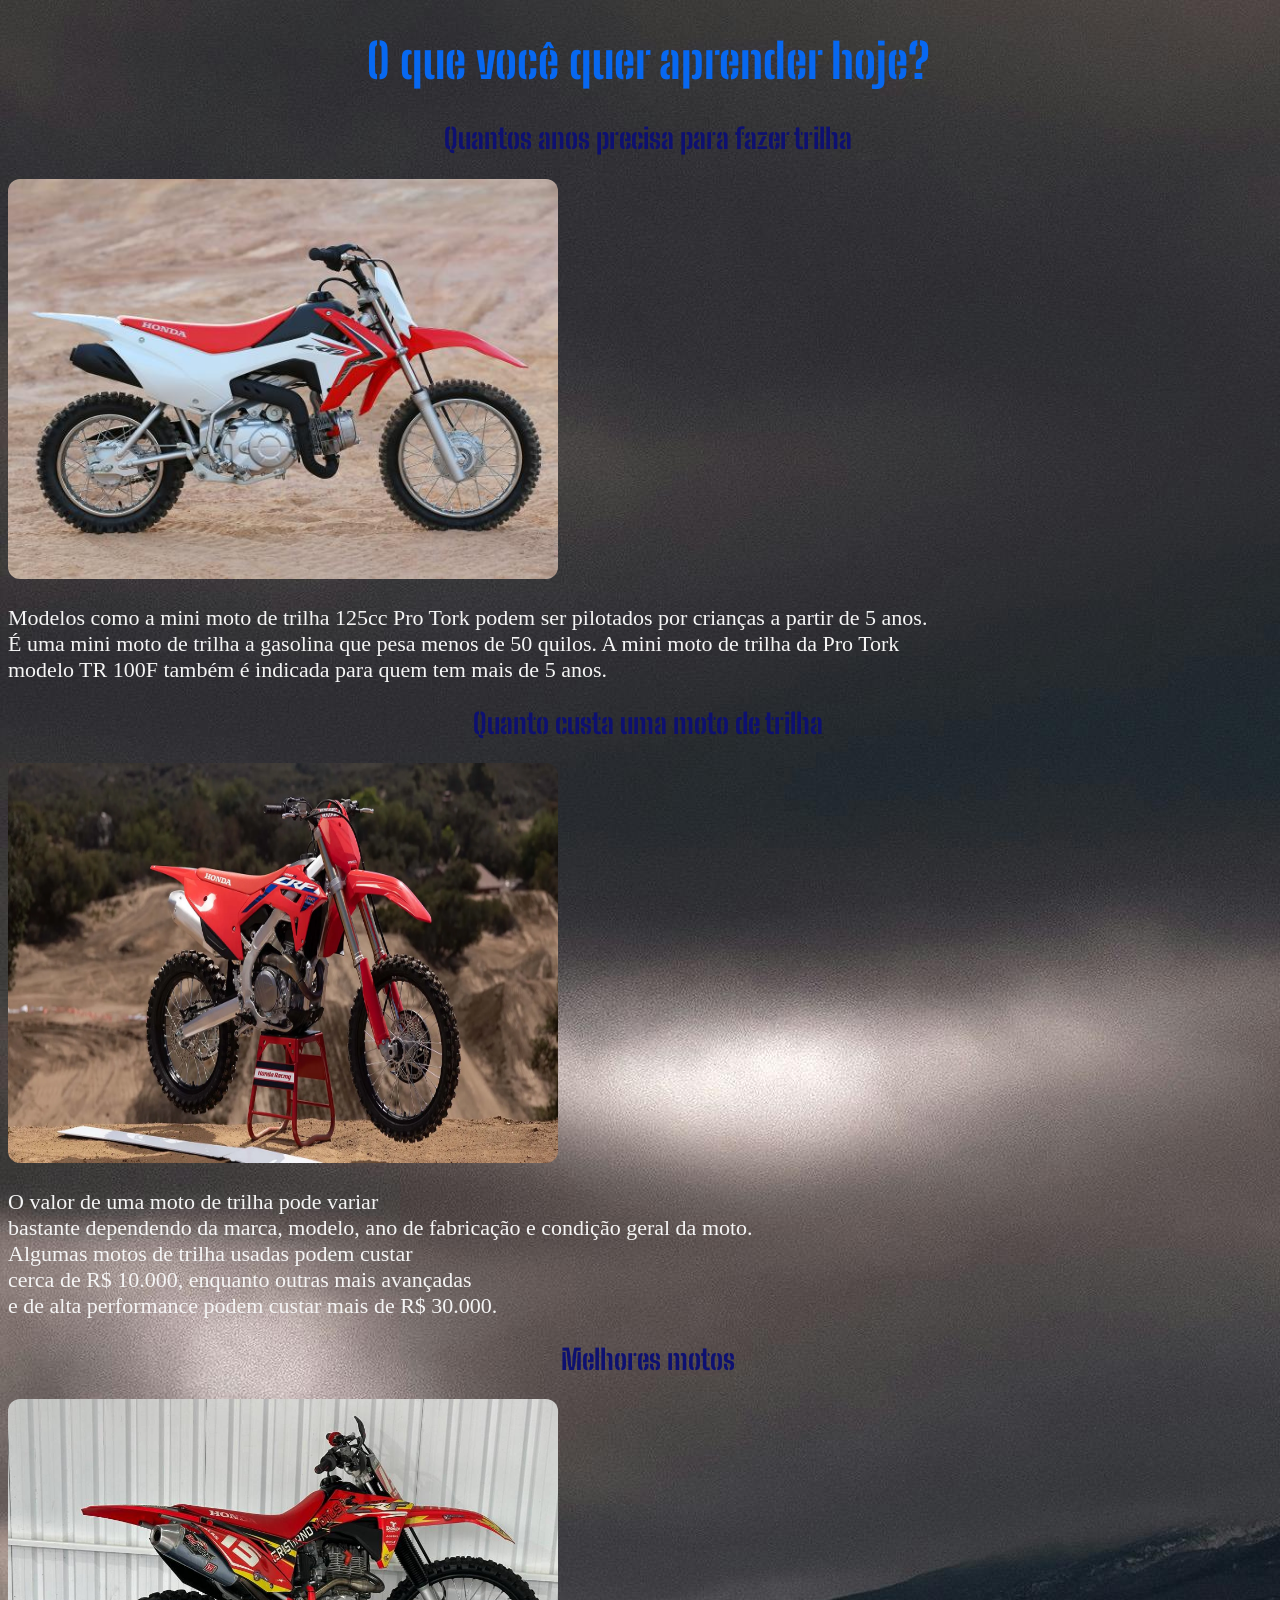
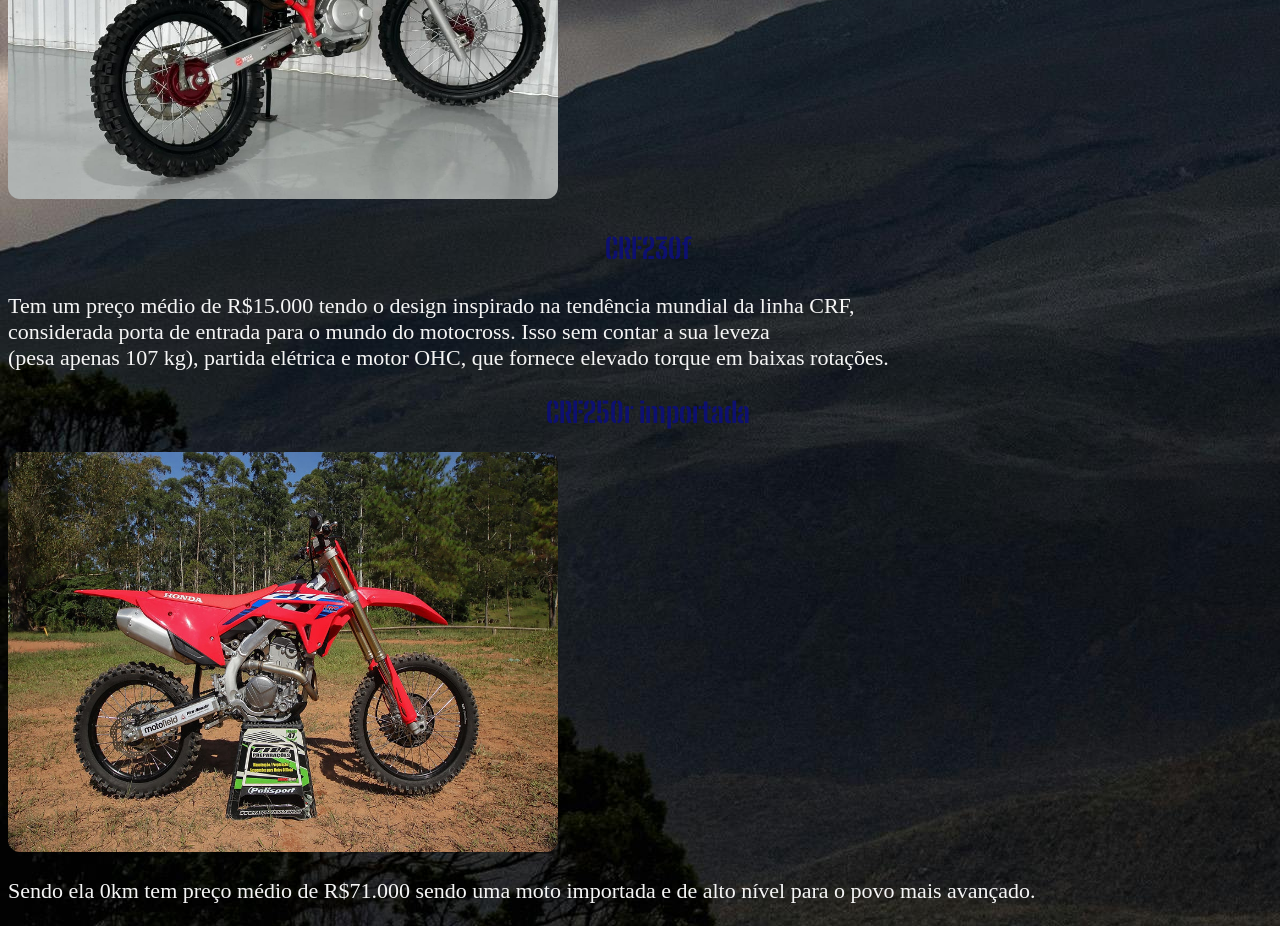
==== explorar.html @ fbce7b0f "33" ====
<!DOCTYPE html>
<html lang="en">
<head>
    <meta charset="UTF-8">
    <meta name="viewport" content="width=device-width, initial-scale=1.0">
    <title>Explorar</title>
    <link rel="stylesheet" href="style.css">
</head>
<body class="pag-3">
    <h1 class="titulo">O que você quer aprender hoje?</h1>
    <h2 class="subtitulo">Quantos anos precisa para fazer trilha</h2>
    <div class="primeira-coisa">
        <img class="fotos" src="./img64776-1367601643-v580x435.jpg">
        <p class="texto">Modelos como a mini moto de trilha 125cc Pro Tork podem ser pilotados por crianças a partir de 5 anos.</br> É uma mini moto de trilha a gasolina que pesa menos de 50 quilos. A mini moto de trilha da Pro Tork</br> modelo TR 100F também é indicada para quem tem mais de 5 anos.</p>
    </div>
    <h2 class="subtitulo">Quanto custa uma moto de trilha</h2>
    <div class="segunda-coisa">
    <img class="fotos" src="./3324760.jpg">
    <p class="texto">O valor de uma moto de trilha pode variar</br> bastante dependendo da marca, modelo, ano de fabricação e condição geral da moto.</br> Algumas motos de trilha usadas podem custar </br>cerca de R$ 10.000, enquanto outras mais avançadas </br>e de alta performance podem custar mais de R$ 30.000.</p>
    </div>
    <h2 class="subtitulo" >Melhores motos</h2>
    <div class="terceira-coisa">
        <img class="fotos" src="./18a27b65d0ae0df7f12dfe9a568c5dbd.jpg">
        <h3 class="subtitulo">CRF230f</h3>
        <p class="texto">Tem um preço médio de R$15.000 tendo o design inspirado na tendência mundial da linha CRF,</br> considerada porta de entrada para o mundo do motocross. Isso sem contar a sua leveza </br>(pesa apenas 107 kg), partida elétrica e motor OHC, que fornece elevado torque em baixas rotações. </p>  
    </div>
     <h2 class="subtitulo" >CRF250r importada</h2>
        <div class="quarta-coisa">
            <img class="fotos" src="./bb585c_b01068d02ed745f79c894de54bfc4372~mv2.jpg">
            <p class="texto">Sendo ela 0km tem preço médio de R$71.000 sendo uma moto importada e de alto nível para o povo mais avançado.
            </p>
            </div>
            

</body>
</html>
---- style.css ----
@import url('https://fonts.googleapis.com/css2?family=Big+Shoulders+Stencil:opsz,wght@10..72,100..900&family=Rock+Salt&display=swap');
.pag-12{
    background-image: url(./imagem\ fundo.jpg);
    width: 100%;
}
.pag-3{
    background-image: url(./pexels-simon73-1183099.jpg);
    width: 100%;
}
.cabecalho {
    width: 100%;
}
.topicos {
    color: #3c05e1;
    font-size: 24px;
}
.titulo {
    color: #0768f1;
    font-size: 48px;
    font-family:Big Shoulders Stencil;
    text-align: center;
}

.subtitulo {
    font-family:Big Shoulders Stencil;
    font-size: 28px;
    color: #0d1071;
    text-align: center;
}
.texto-inicial { 
    font-size: 24px;
    color: #0d1071;
}
.texto-fonte {
    font-size: 18px;
    color: #0d1071;
}
.foto{
    width: 33%;
    border-radius: 10px;
    height: 400px;
}
.topicos {
    text-decoration: none ;
    list-style-type: none;
    display: flex;
}
.fotos{
    width: 550px;
    border-radius: 12px;
    height: 400px;
    display: inline-block;
}
.texto{
   font-size: 22px;
   color: whitesmoke;
   }
   .ul{
    text-decoration: none;
    list-style-type: none;
    display: flex;
   }
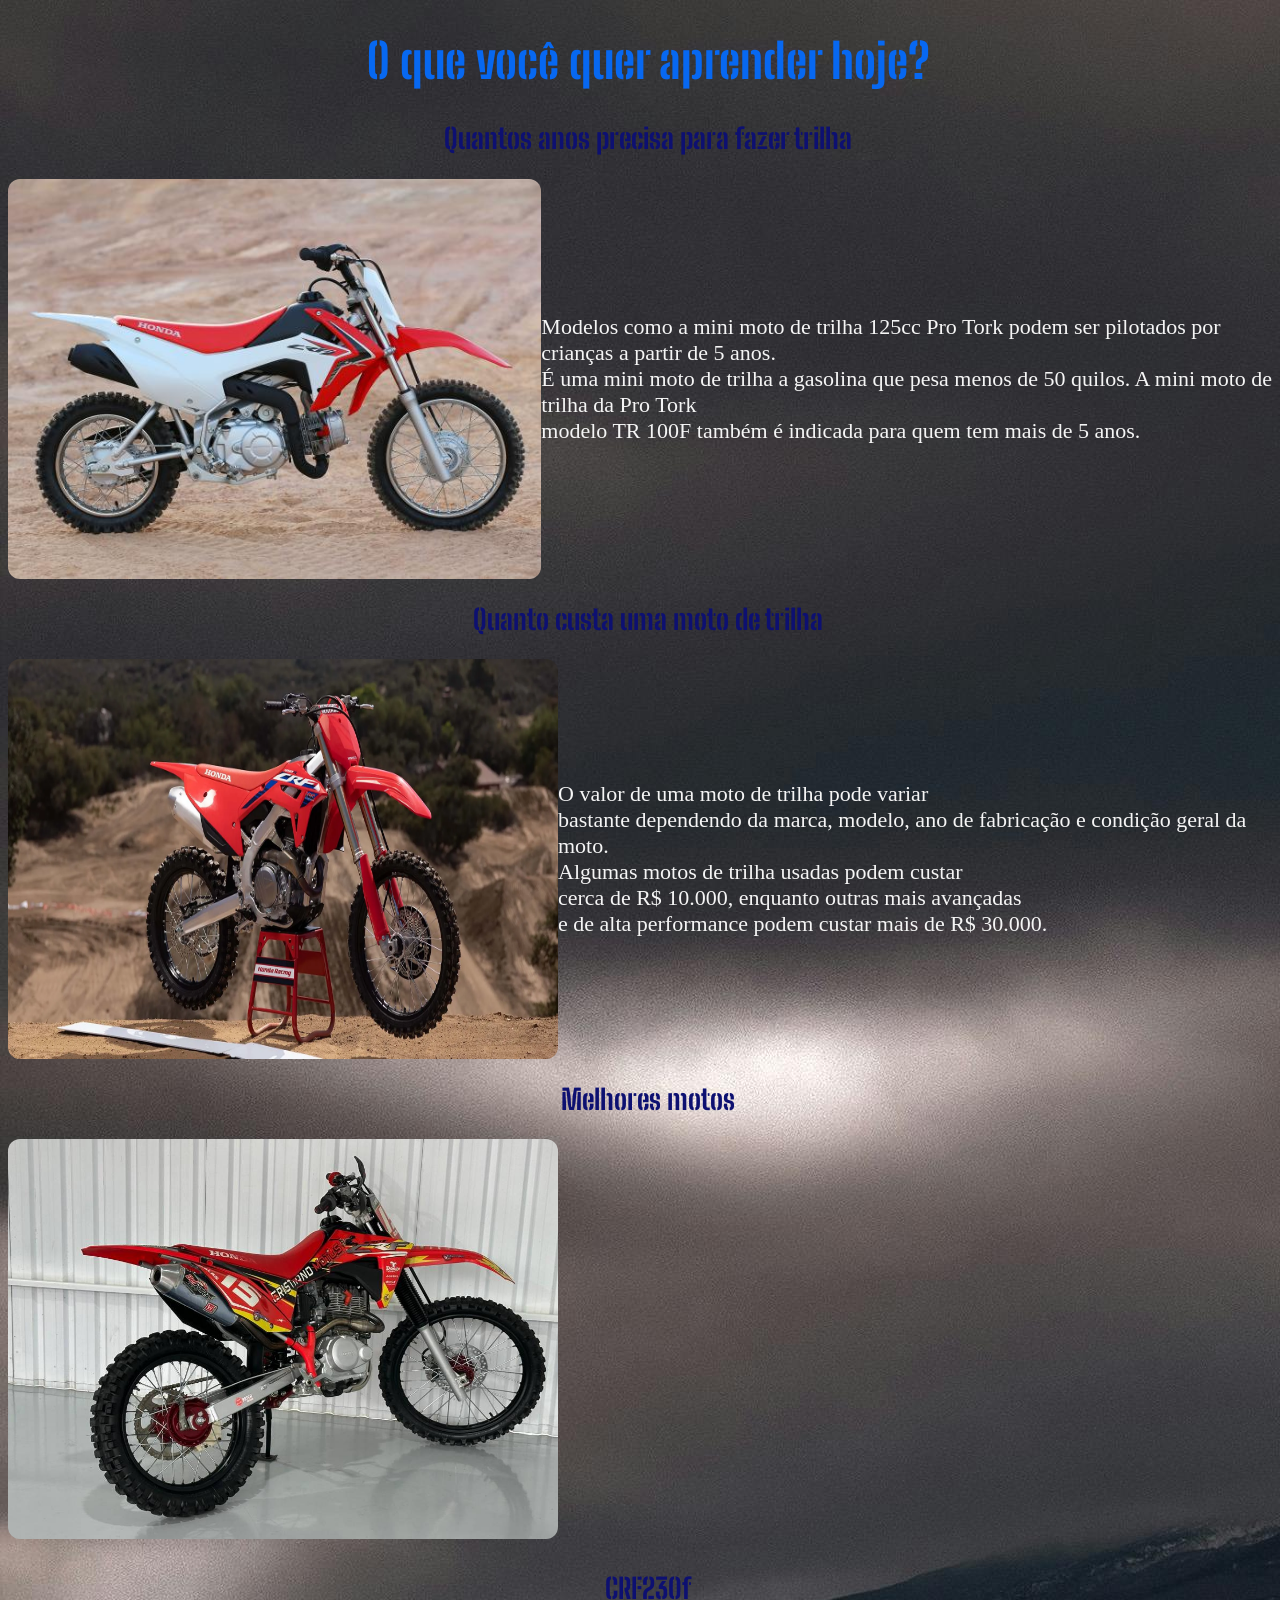
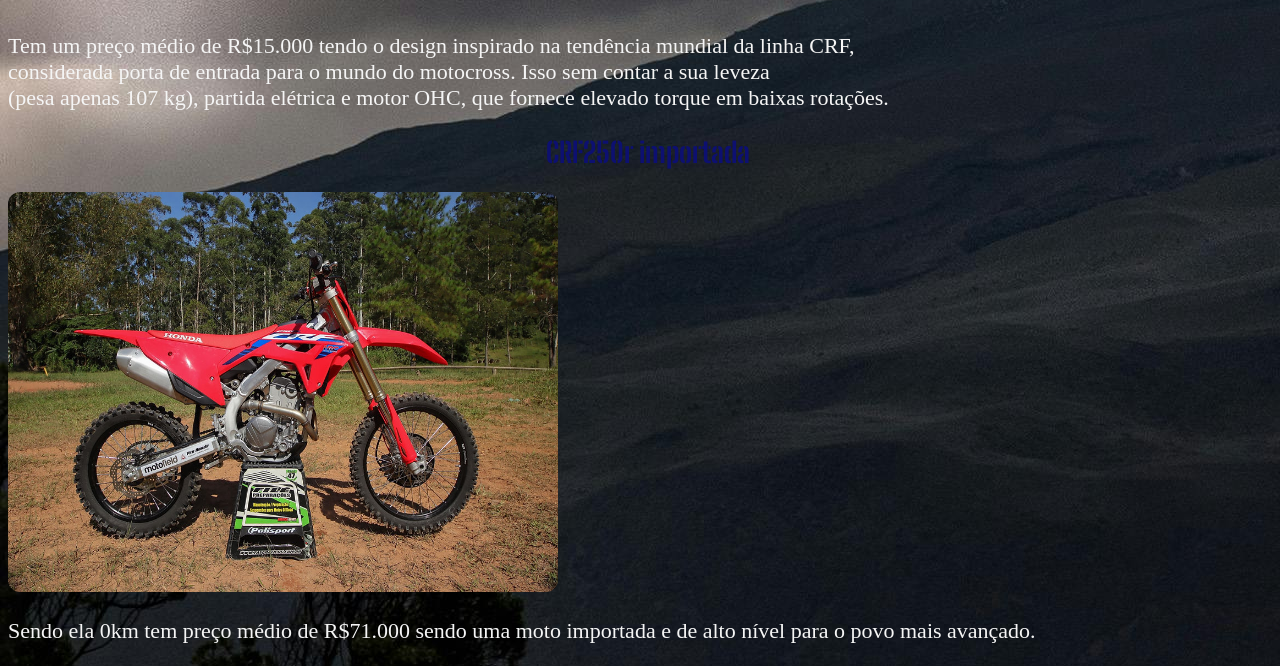
==== commit c033bea9: "6543" ====
--- a/explorar.html
+++ b/explorar.html
@@ -9,12 +9,12 @@
 <body class="pag-3">
     <h1 class="titulo">O que você quer aprender hoje?</h1>
     <h2 class="subtitulo">Quantos anos precisa para fazer trilha</h2>
-    <div class="primeira-coisa">
+    <div class="itens">
         <img class="fotos" src="./img64776-1367601643-v580x435.jpg">
         <p class="texto">Modelos como a mini moto de trilha 125cc Pro Tork podem ser pilotados por crianças a partir de 5 anos.</br> É uma mini moto de trilha a gasolina que pesa menos de 50 quilos. A mini moto de trilha da Pro Tork</br> modelo TR 100F também é indicada para quem tem mais de 5 anos.</p>
     </div>
     <h2 class="subtitulo">Quanto custa uma moto de trilha</h2>
-    <div class="segunda-coisa">
+    <div class="itens">
     <img class="fotos" src="./3324760.jpg">
     <p class="texto">O valor de uma moto de trilha pode variar</br> bastante dependendo da marca, modelo, ano de fabricação e condição geral da moto.</br> Algumas motos de trilha usadas podem custar </br>cerca de R$ 10.000, enquanto outras mais avançadas </br>e de alta performance podem custar mais de R$ 30.000.</p>
     </div>
--- a/style.css
+++ b/style.css
@@ -59,4 +59,8 @@
     text-decoration: none;
     list-style-type: none;
     display: flex;
+   }
+   .itens{
+    display: flex;
+    align-items: center;
    }
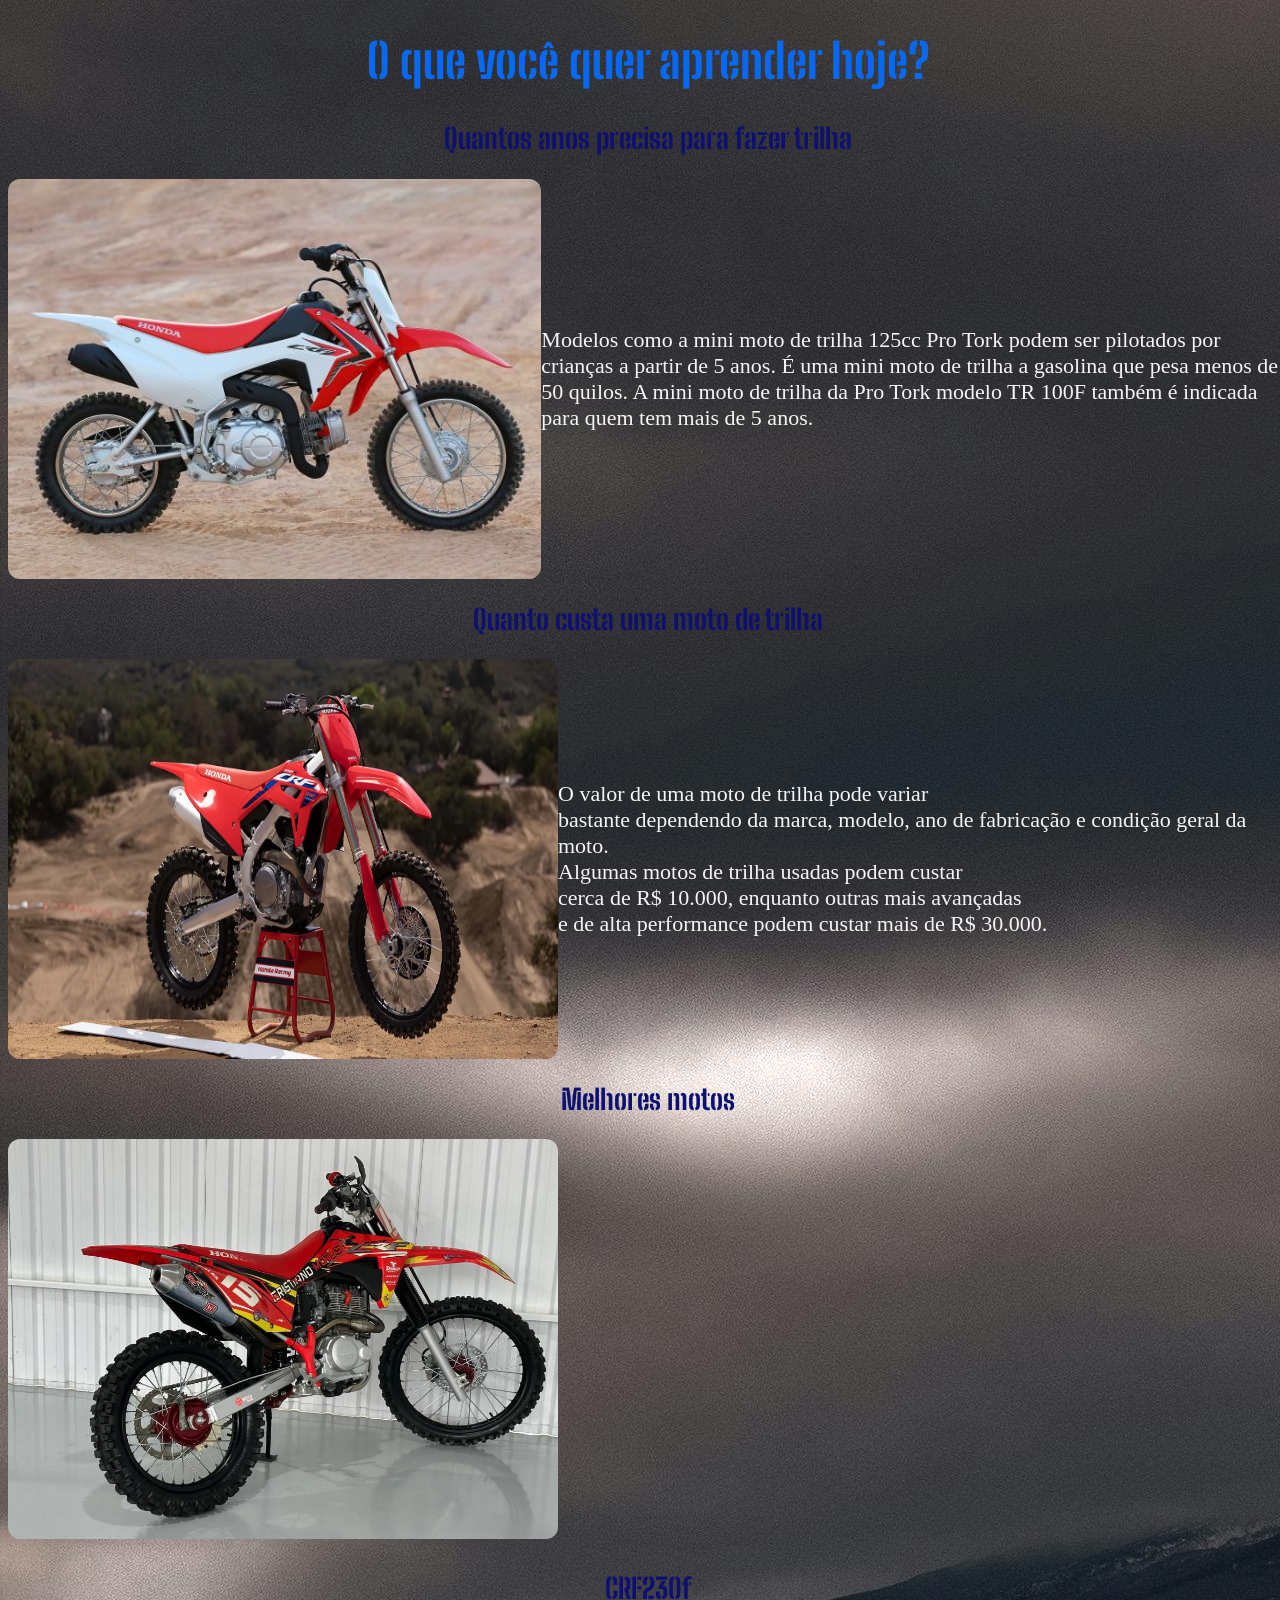
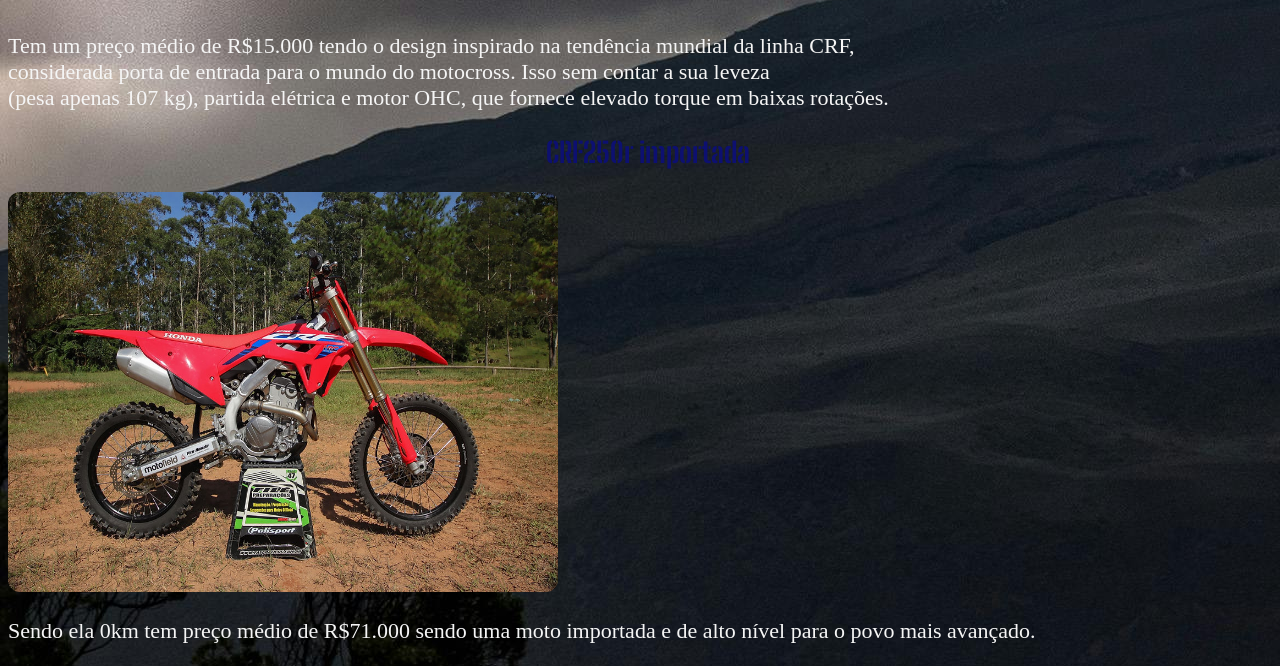
==== commit d008a245: "33" ====
--- a/explorar.html
+++ b/explorar.html
@@ -11,7 +11,7 @@
     <h2 class="subtitulo">Quantos anos precisa para fazer trilha</h2>
     <div class="itens">
         <img class="fotos" src="./img64776-1367601643-v580x435.jpg">
-        <p class="texto">Modelos como a mini moto de trilha 125cc Pro Tork podem ser pilotados por crianças a partir de 5 anos.</br> É uma mini moto de trilha a gasolina que pesa menos de 50 quilos. A mini moto de trilha da Pro Tork</br> modelo TR 100F também é indicada para quem tem mais de 5 anos.</p>
+        <p class="texto">Modelos como a mini moto de trilha 125cc Pro Tork podem ser pilotados por crianças a partir de 5 anos. É uma mini moto de trilha a gasolina que pesa menos de 50 quilos. A mini moto de trilha da Pro Tork modelo TR 100F também é indicada para quem tem mais de 5 anos.</p>
     </div>
     <h2 class="subtitulo">Quanto custa uma moto de trilha</h2>
     <div class="itens">
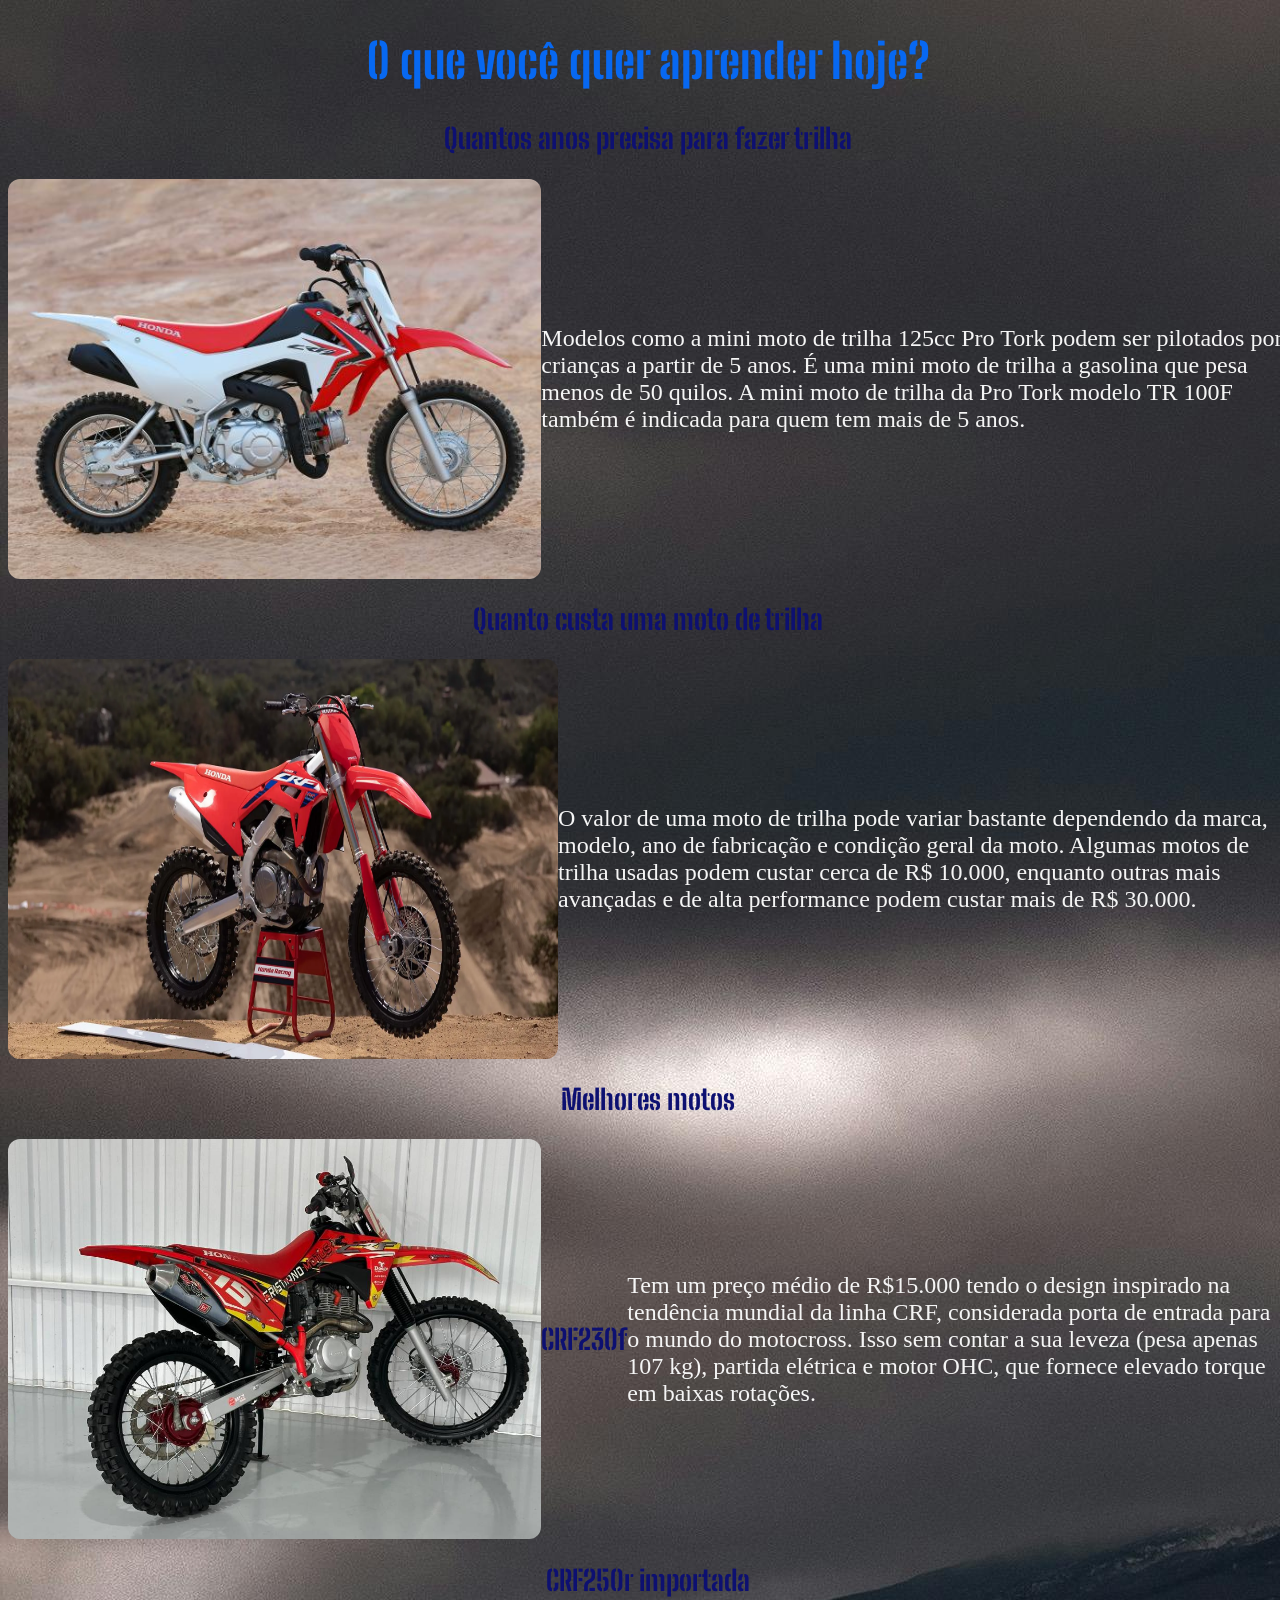
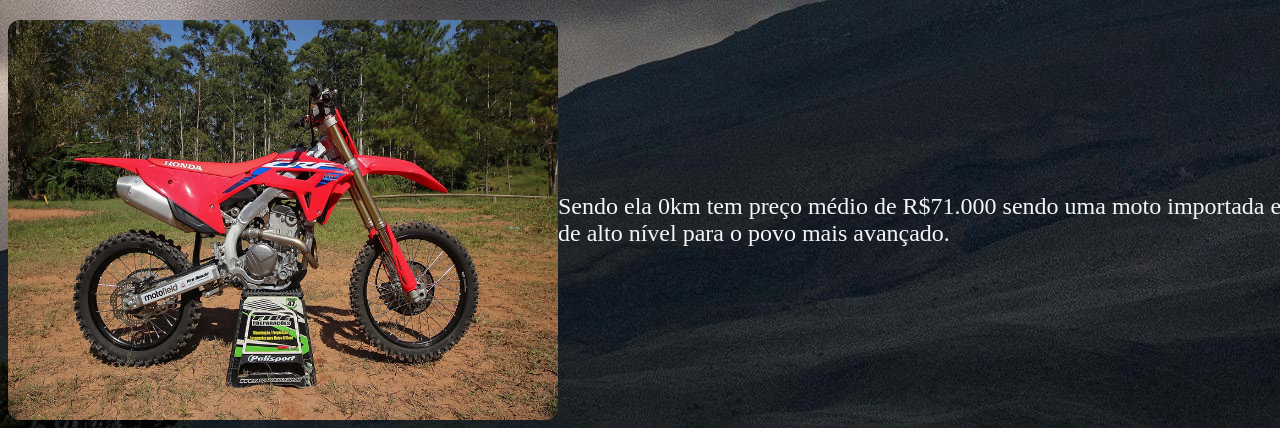
==== commit 6f64902b: "33" ====
--- a/explorar.html
+++ b/explorar.html
@@ -16,16 +16,16 @@
     <h2 class="subtitulo">Quanto custa uma moto de trilha</h2>
     <div class="itens">
     <img class="fotos" src="./3324760.jpg">
-    <p class="texto">O valor de uma moto de trilha pode variar</br> bastante dependendo da marca, modelo, ano de fabricação e condição geral da moto.</br> Algumas motos de trilha usadas podem custar </br>cerca de R$ 10.000, enquanto outras mais avançadas </br>e de alta performance podem custar mais de R$ 30.000.</p>
+    <p class="texto">O valor de uma moto de trilha pode variar bastante dependendo da marca, modelo, ano de fabricação e condição geral da moto. Algumas motos de trilha usadas podem custar cerca de R$ 10.000, enquanto outras mais avançadas e de alta performance podem custar mais de R$ 30.000.</p>
     </div>
     <h2 class="subtitulo" >Melhores motos</h2>
-    <div class="terceira-coisa">
+    <div class="itens">
         <img class="fotos" src="./18a27b65d0ae0df7f12dfe9a568c5dbd.jpg">
         <h3 class="subtitulo">CRF230f</h3>
-        <p class="texto">Tem um preço médio de R$15.000 tendo o design inspirado na tendência mundial da linha CRF,</br> considerada porta de entrada para o mundo do motocross. Isso sem contar a sua leveza </br>(pesa apenas 107 kg), partida elétrica e motor OHC, que fornece elevado torque em baixas rotações. </p>  
+        <p class="texto">Tem um preço médio de R$15.000 tendo o design inspirado na tendência mundial da linha CRF, considerada porta de entrada para o mundo do motocross. Isso sem contar a sua leveza (pesa apenas 107 kg), partida elétrica e motor OHC, que fornece elevado torque em baixas rotações. </p>  
     </div>
      <h2 class="subtitulo" >CRF250r importada</h2>
-        <div class="quarta-coisa">
+        <div class="itens">
             <img class="fotos" src="./bb585c_b01068d02ed745f79c894de54bfc4372~mv2.jpg">
             <p class="texto">Sendo ela 0km tem preço médio de R$71.000 sendo uma moto importada e de alto nível para o povo mais avançado.
             </p>
--- a/style.css
+++ b/style.css
@@ -52,7 +52,7 @@
     display: inline-block;
 }
 .texto{
-   font-size: 22px;
+   font-size: 24px;
    color: whitesmoke;
    }
    .ul{
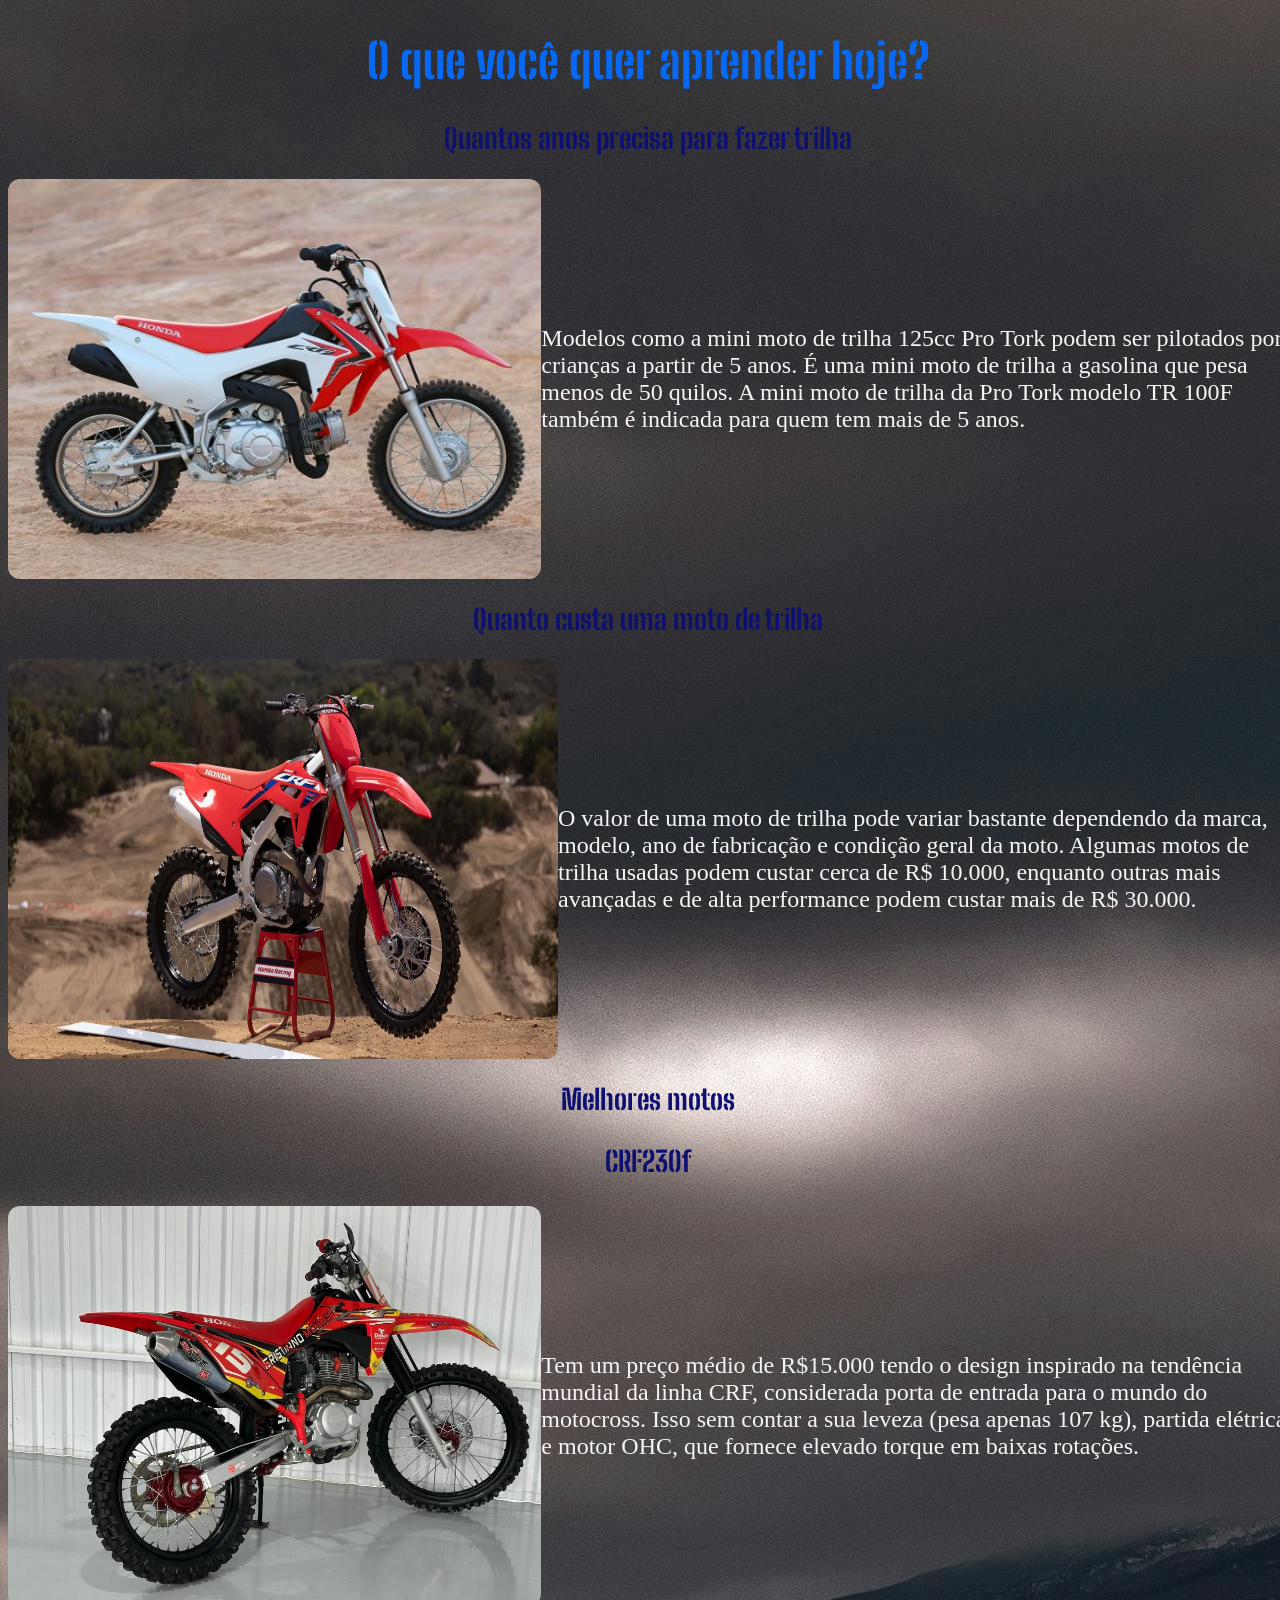
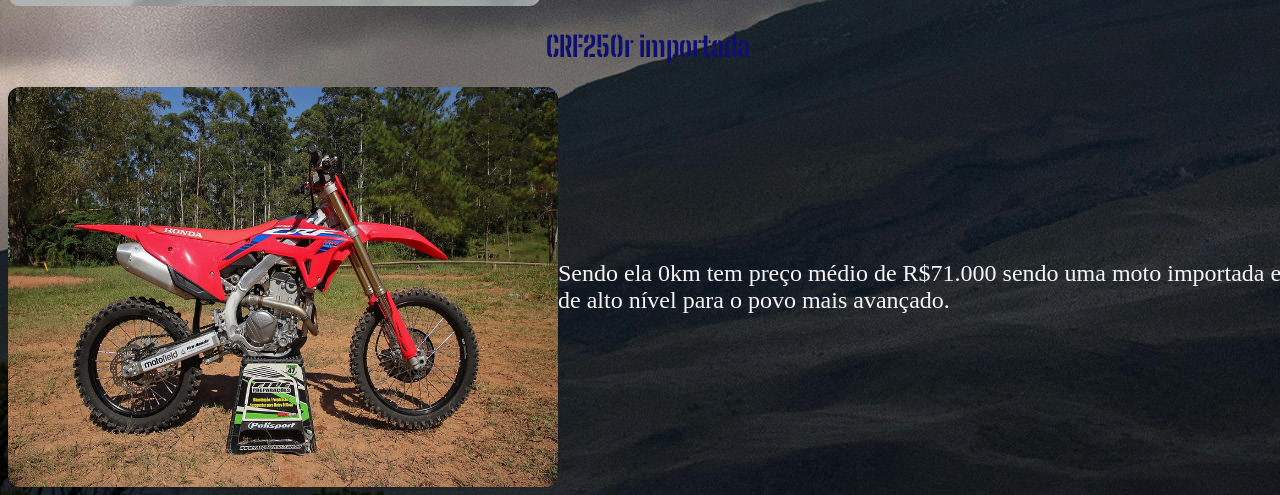
==== commit bc9c225d: "33" ====
--- a/explorar.html
+++ b/explorar.html
@@ -19,9 +19,10 @@
     <p class="texto">O valor de uma moto de trilha pode variar bastante dependendo da marca, modelo, ano de fabricação e condição geral da moto. Algumas motos de trilha usadas podem custar cerca de R$ 10.000, enquanto outras mais avançadas e de alta performance podem custar mais de R$ 30.000.</p>
     </div>
     <h2 class="subtitulo" >Melhores motos</h2>
+    <h3 class="subtitulo">CRF230f</h3>
     <div class="itens">
         <img class="fotos" src="./18a27b65d0ae0df7f12dfe9a568c5dbd.jpg">
-        <h3 class="subtitulo">CRF230f</h3>
+        
         <p class="texto">Tem um preço médio de R$15.000 tendo o design inspirado na tendência mundial da linha CRF, considerada porta de entrada para o mundo do motocross. Isso sem contar a sua leveza (pesa apenas 107 kg), partida elétrica e motor OHC, que fornece elevado torque em baixas rotações. </p>  
     </div>
      <h2 class="subtitulo" >CRF250r importada</h2>
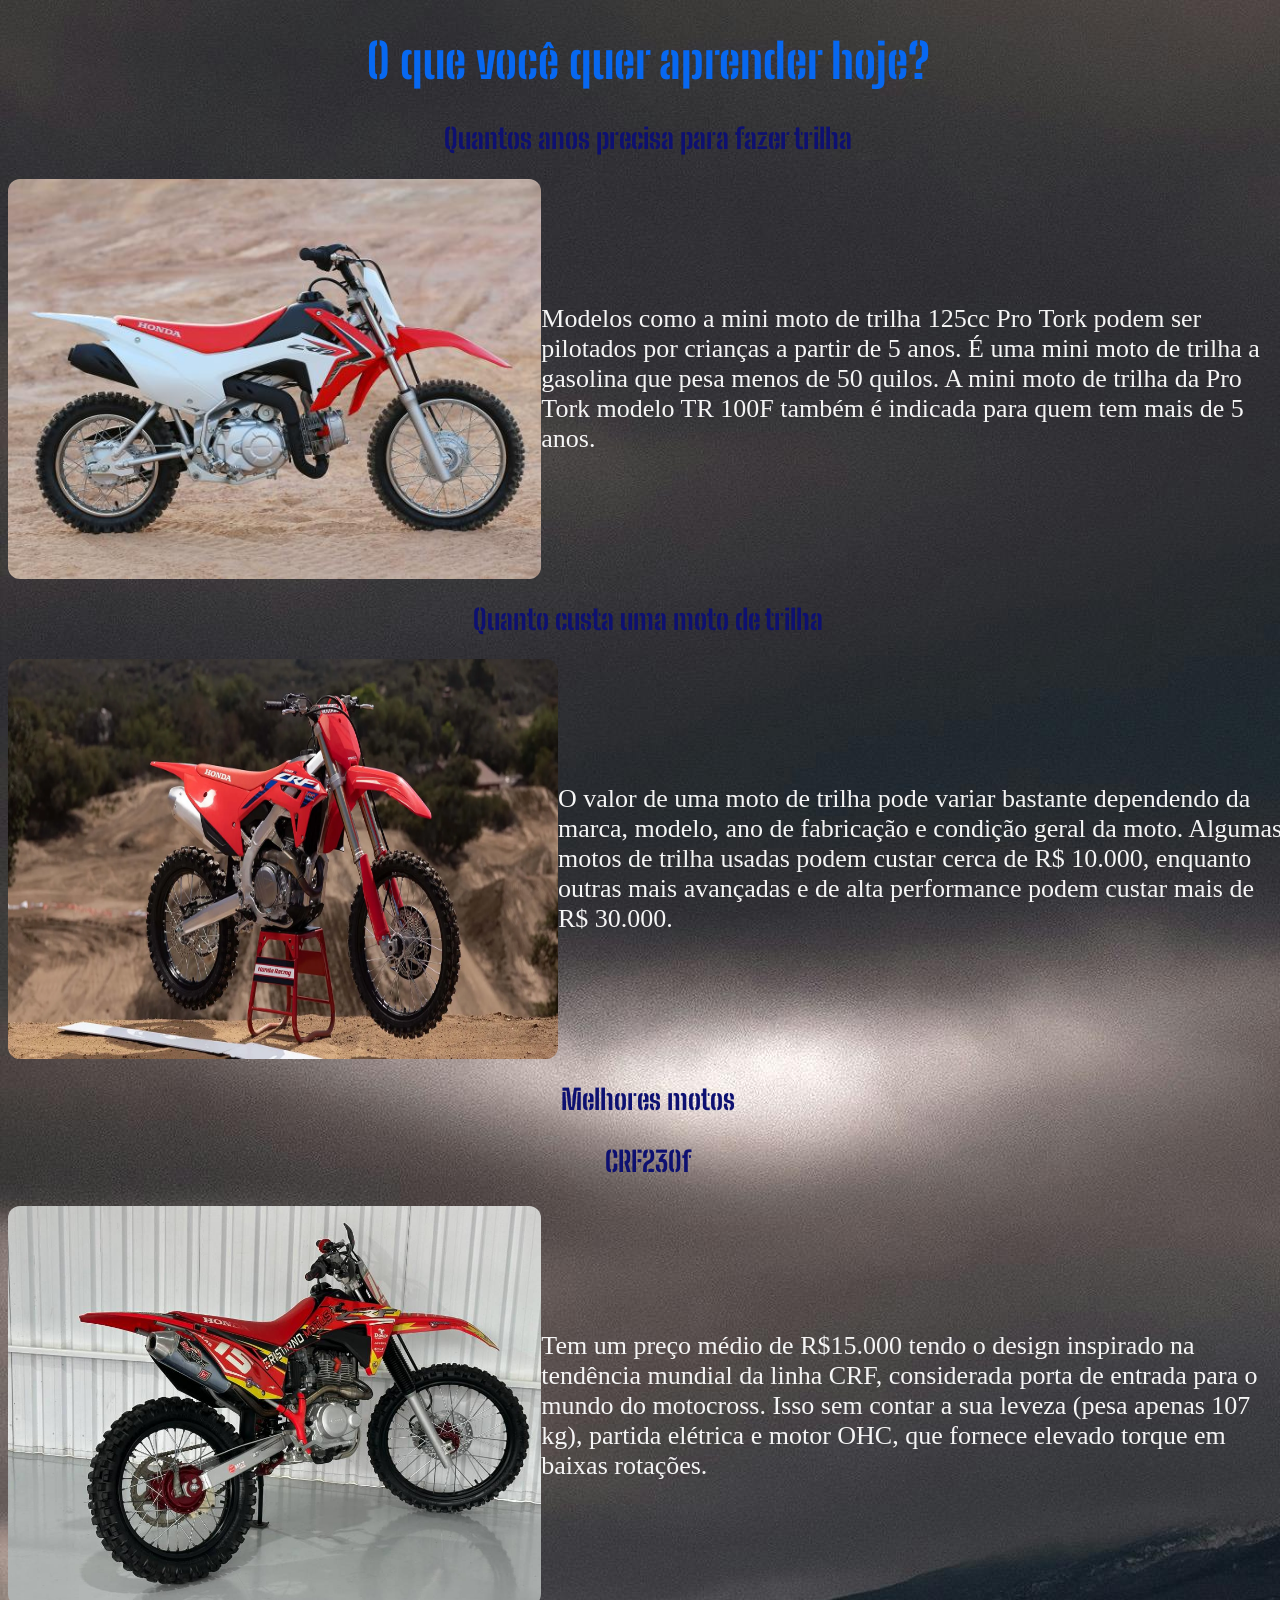
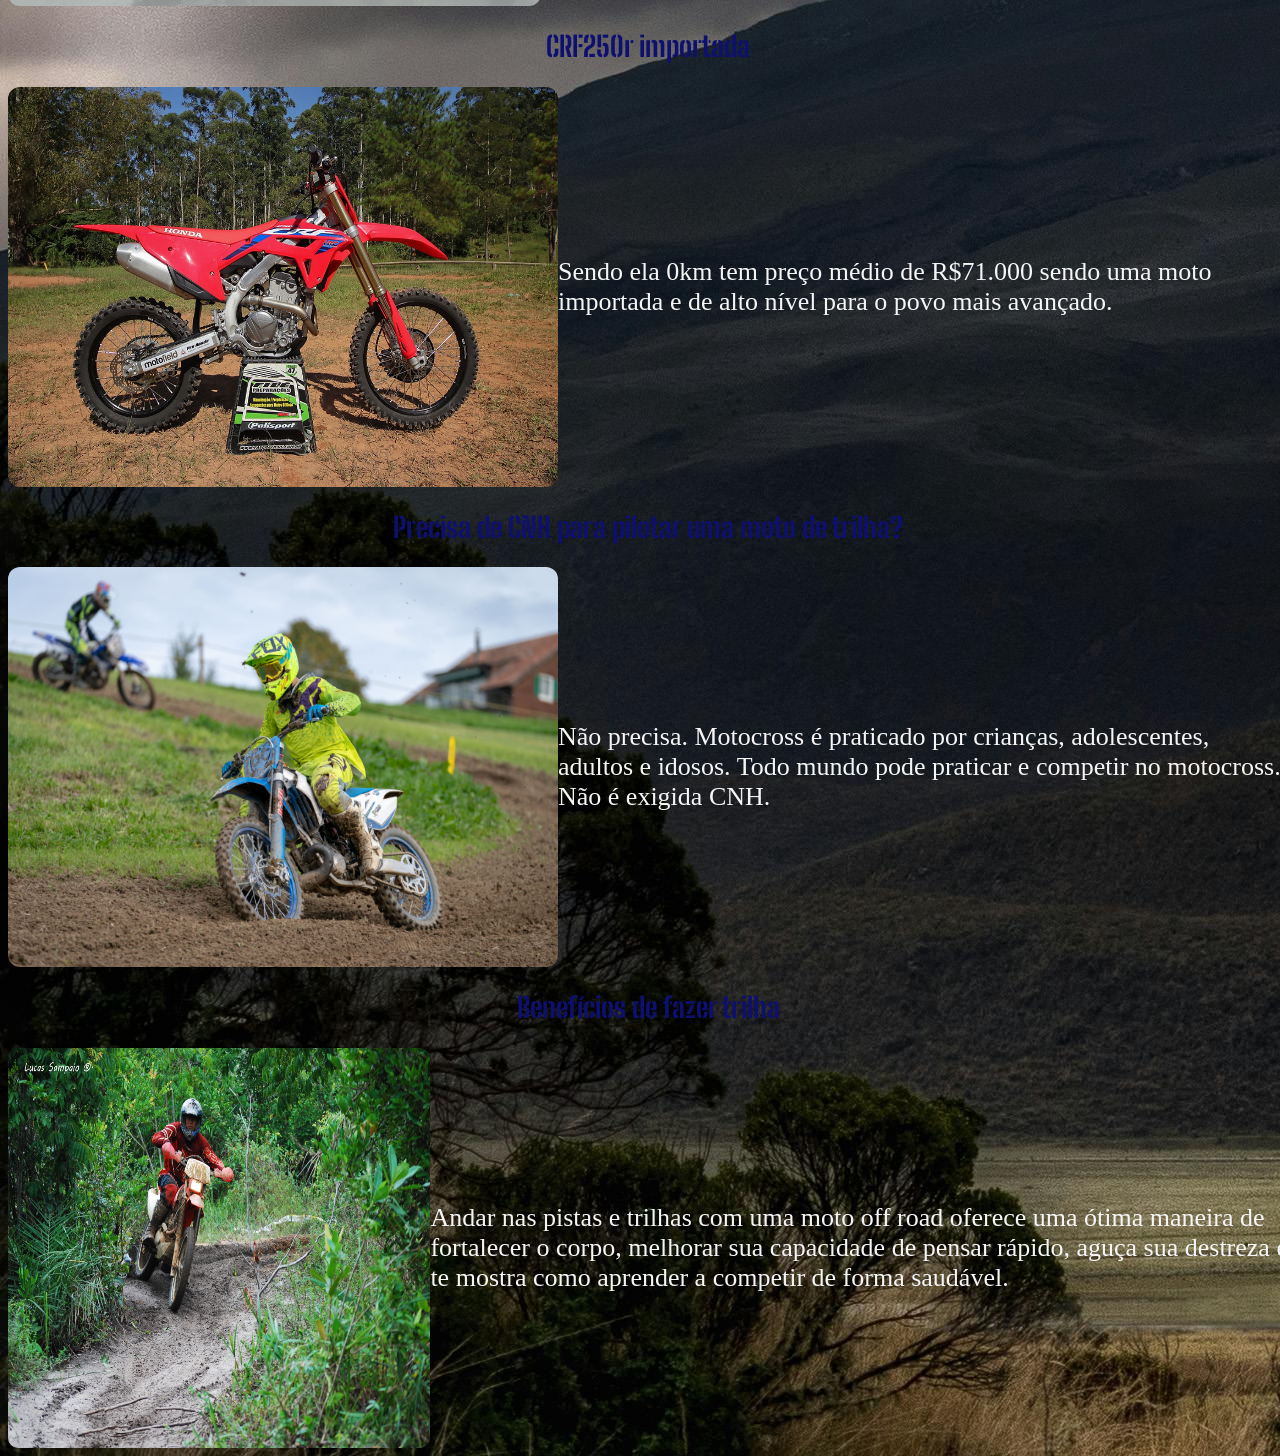
==== commit b164ce3f: "33" ====
--- a/explorar.html
+++ b/explorar.html
@@ -11,7 +11,7 @@
     <h2 class="subtitulo">Quantos anos precisa para fazer trilha</h2>
     <div class="itens">
         <img class="fotos" src="./img64776-1367601643-v580x435.jpg">
-        <p class="texto">Modelos como a mini moto de trilha 125cc Pro Tork podem ser pilotados por crianças a partir de 5 anos. É uma mini moto de trilha a gasolina que pesa menos de 50 quilos. A mini moto de trilha da Pro Tork modelo TR 100F também é indicada para quem tem mais de 5 anos.</p>
+        <p class="texto">             Modelos como a mini moto de trilha 125cc Pro Tork podem ser pilotados por crianças a partir de 5 anos. É uma mini moto de trilha a gasolina que pesa menos de 50 quilos. A mini moto de trilha da Pro Tork modelo TR 100F também é indicada para quem tem mais de 5 anos.</p>
     </div>
     <h2 class="subtitulo">Quanto custa uma moto de trilha</h2>
     <div class="itens">
@@ -22,8 +22,7 @@
     <h3 class="subtitulo">CRF230f</h3>
     <div class="itens">
         <img class="fotos" src="./18a27b65d0ae0df7f12dfe9a568c5dbd.jpg">
-        
-        <p class="texto">Tem um preço médio de R$15.000 tendo o design inspirado na tendência mundial da linha CRF, considerada porta de entrada para o mundo do motocross. Isso sem contar a sua leveza (pesa apenas 107 kg), partida elétrica e motor OHC, que fornece elevado torque em baixas rotações. </p>  
+         <p class="texto">Tem um preço médio de R$15.000 tendo o design inspirado na tendência mundial da linha CRF, considerada porta de entrada para o mundo do motocross. Isso sem contar a sua leveza (pesa apenas 107 kg), partida elétrica e motor OHC, que fornece elevado torque em baixas rotações. </p>  
     </div>
      <h2 class="subtitulo" >CRF250r importada</h2>
         <div class="itens">
@@ -31,7 +30,17 @@
             <p class="texto">Sendo ela 0km tem preço médio de R$71.000 sendo uma moto importada e de alto nível para o povo mais avançado.
             </p>
             </div>
-            
+            <h2 class="subtitulo">Precisa de CNH para pilotar uma moto de trilha?</h2>
+            <div class="itens">
+            <img class="fotos" src="./imagem fundo.jpg">
+            <p class="texto">Não precisa. Motocross é praticado por crianças, adolescentes, adultos e idosos. Todo mundo pode praticar e competir no motocross. Não é exigida CNH.</p>
+            </div>
+            <h2 class="subtitulo">Benefícios de fazer trilha</h2>
+            <div class="itens">
+            <img class="foto" src="./imagem 5.jpg">
+            <p class="texto">Andar nas pistas e trilhas com uma moto off road oferece uma ótima maneira de fortalecer o corpo, melhorar sua capacidade de pensar rápido, aguça sua destreza e te mostra como aprender a competir de forma saudável.</p>
+            </div>
+
 
 </body>
 </html>
--- a/style.css
+++ b/style.css
@@ -52,7 +52,7 @@
     display: inline-block;
 }
 .texto{
-   font-size: 24px;
+   font-size: 26px;
    color: whitesmoke;
    }
    .ul{
@@ -63,4 +63,13 @@
    .itens{
     display: flex;
     align-items: center;
+   }
+   .botao-link{
+    text-decoration: none;
+    display: flex;
+    color: #0d1071;
+    font-size: 24px;
+    padding-left: 2em;
+    padding-right: 2em;
+    background-color: rgb(0, 151, 245);
    }
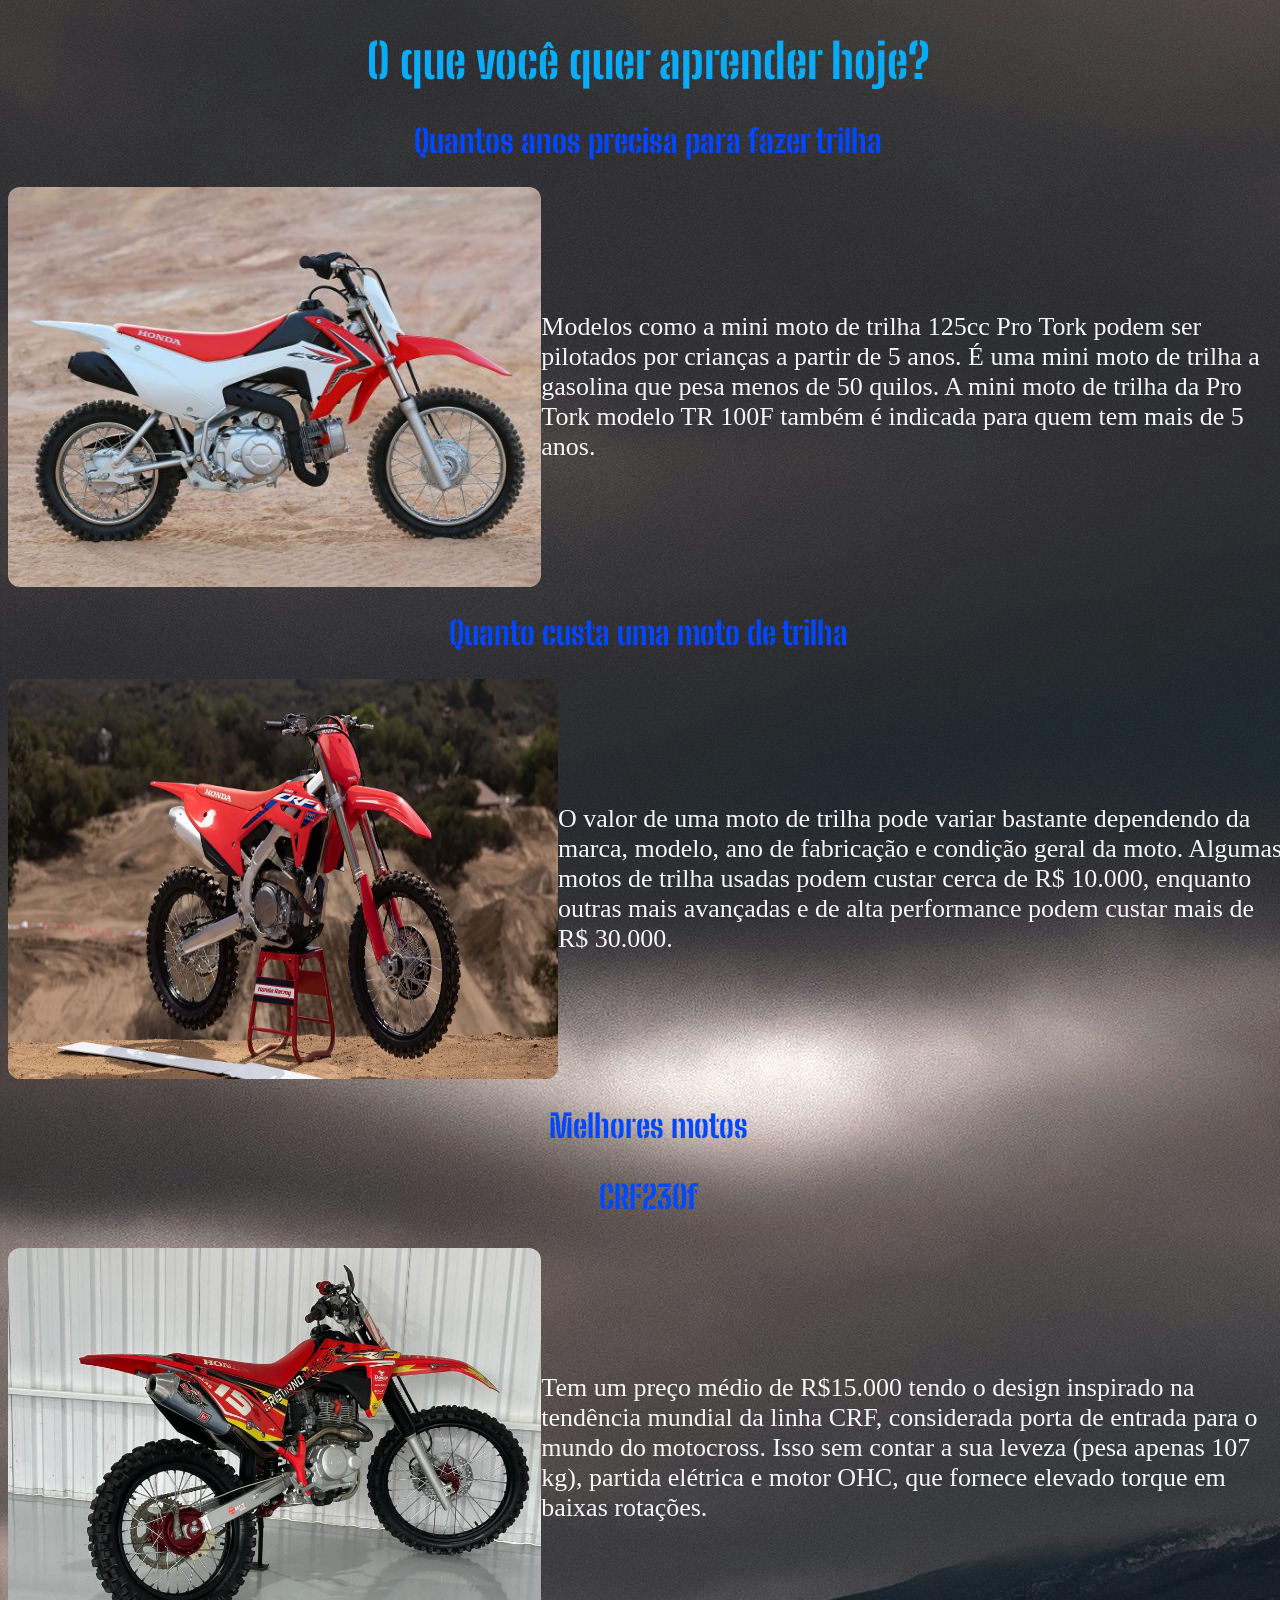
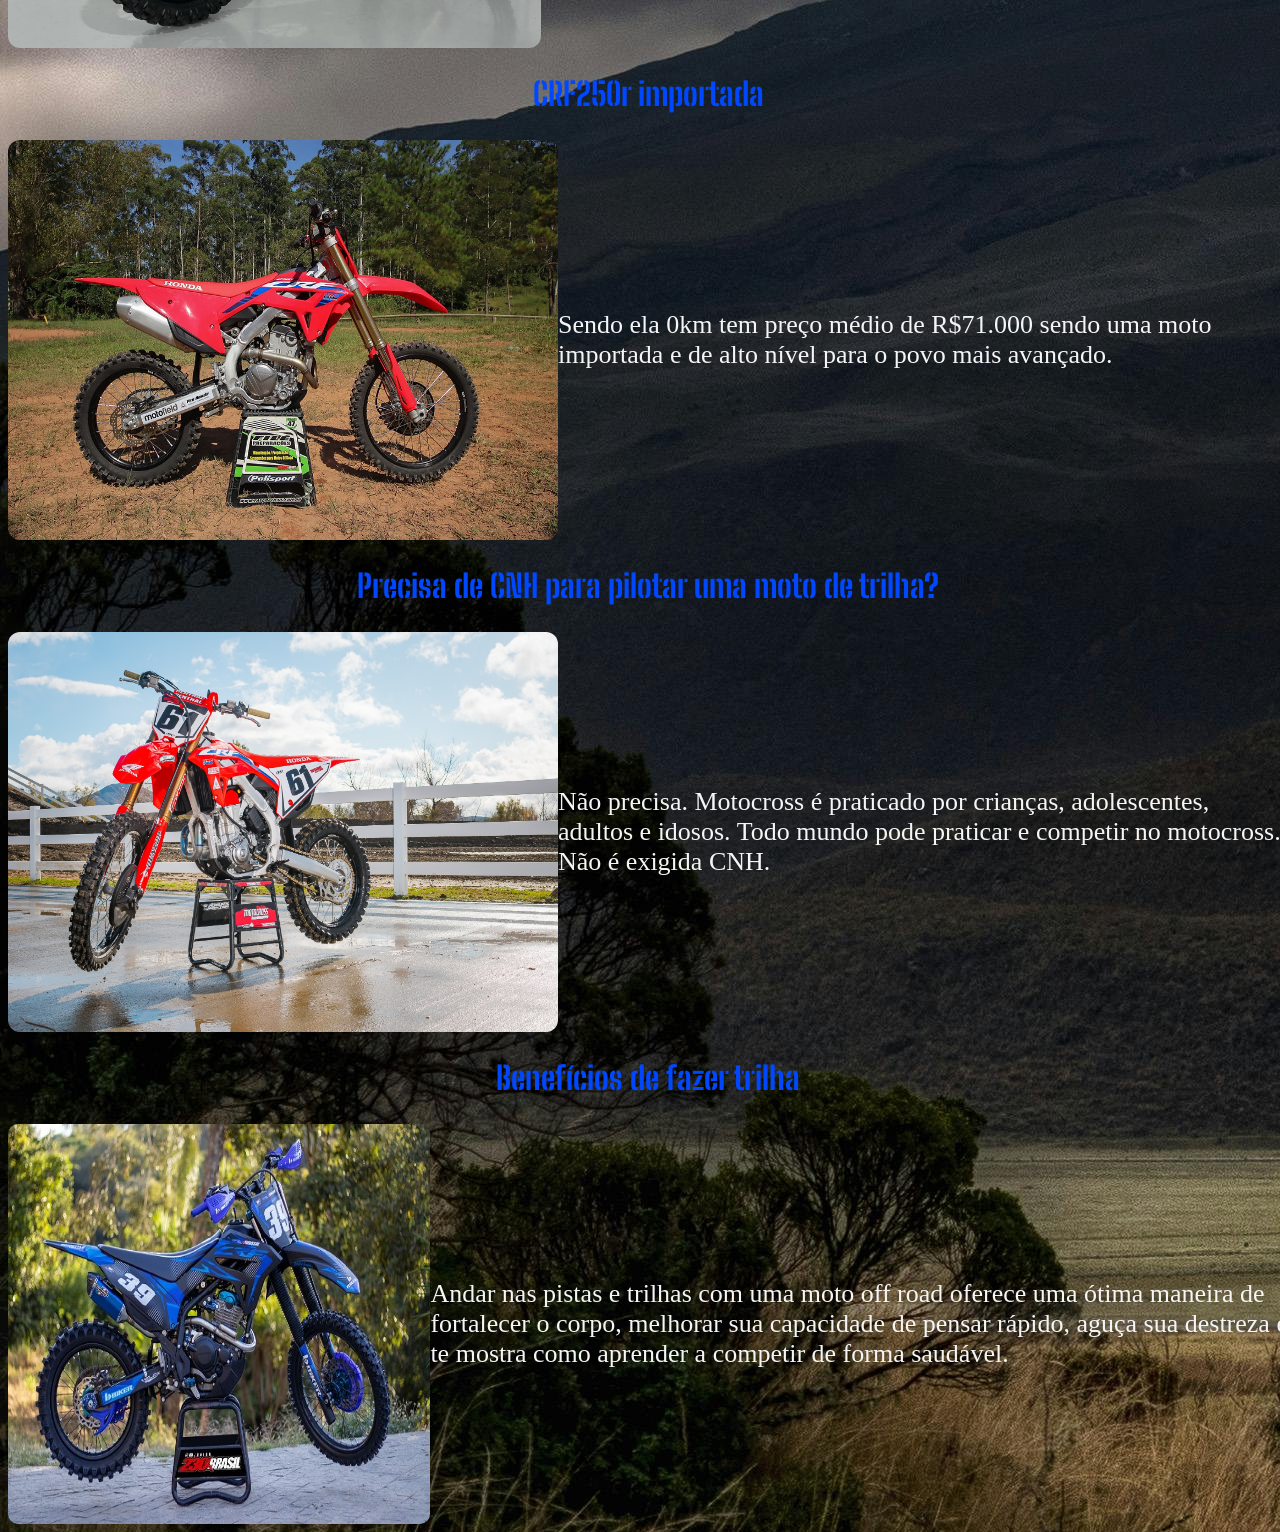
==== commit 3dd45036: "33" ====
--- a/explorar.html
+++ b/explorar.html
@@ -32,12 +32,12 @@
             </div>
             <h2 class="subtitulo">Precisa de CNH para pilotar uma moto de trilha?</h2>
             <div class="itens">
-            <img class="fotos" src="./imagem fundo.jpg">
+            <img class="fotos" src="./crf250r.jpg">
             <p class="texto">Não precisa. Motocross é praticado por crianças, adolescentes, adultos e idosos. Todo mundo pode praticar e competir no motocross. Não é exigida CNH.</p>
             </div>
             <h2 class="subtitulo">Benefícios de fazer trilha</h2>
             <div class="itens">
-            <img class="foto" src="./imagem 5.jpg">
+            <img class="foto" src="./01_15337.jpg">
             <p class="texto">Andar nas pistas e trilhas com uma moto off road oferece uma ótima maneira de fortalecer o corpo, melhorar sua capacidade de pensar rápido, aguça sua destreza e te mostra como aprender a competir de forma saudável.</p>
             </div>
 
--- a/style.css
+++ b/style.css
@@ -1,6 +1,6 @@
 @import url('https://fonts.googleapis.com/css2?family=Big+Shoulders+Stencil:opsz,wght@10..72,100..900&family=Rock+Salt&display=swap');
 .pag-12{
-    background-image: url(./imagem\ fundo.jpg);
+    background-image: url(/116171-honda-crf250r-ym22-3001-jpg.jpeg);
     width: 100%;
 }
 .pag-3{
@@ -11,39 +11,39 @@
     width: 100%;
 }
 .topicos {
-    color: #3c05e1;
+    color: #1c5cff;
     font-size: 24px;
+    text-decoration: none ;
+    list-style-type: none;
+    display: flex;
 }
 .titulo {
-    color: #0768f1;
+    color: #0aacf8;
     font-size: 48px;
     font-family:Big Shoulders Stencil;
     text-align: center;
+    height: 700;
 }
 
 .subtitulo {
     font-family:Big Shoulders Stencil;
-    font-size: 28px;
-    color: #0d1071;
+    font-size: 32px;
+    color: #0048ff;
     text-align: center;
 }
 .texto-inicial { 
-    font-size: 24px;
-    color: #0d1071;
+    font-size: 30px;
+    color: #4d65ff;
+    height: 700;
 }
 .texto-fonte {
-    font-size: 18px;
-    color: #0d1071;
+    font-size: 21px;
+    color: #05059d;
 }
 .foto{
     width: 33%;
     border-radius: 10px;
     height: 400px;
-}
-.topicos {
-    text-decoration: none ;
-    list-style-type: none;
-    display: flex;
 }
 .fotos{
     width: 550px;
@@ -67,9 +67,8 @@
    .botao-link{
     text-decoration: none;
     display: flex;
-    color: #0d1071;
+    color: #0080ff;
     font-size: 24px;
     padding-left: 2em;
     padding-right: 2em;
-    background-color: rgb(0, 151, 245);
    }
